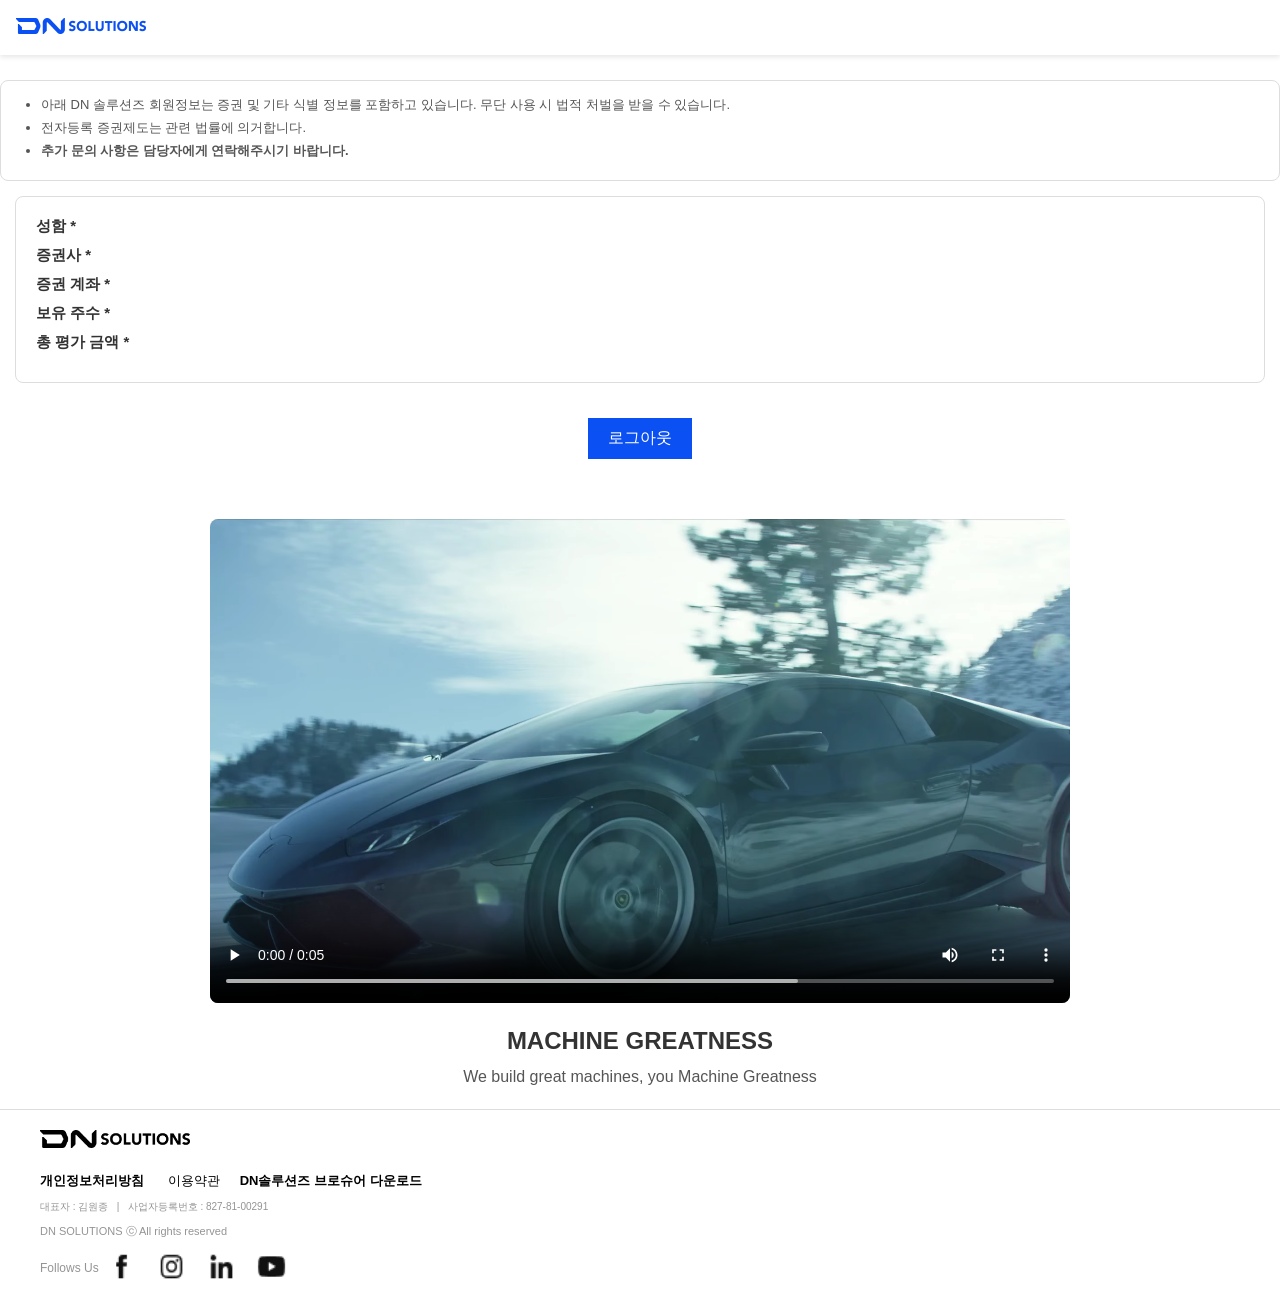
==== account.html @ 76db8b7c "Add files via upload" ====
<!DOCTYPE html>
<html lang="ko">
  <head>
    <meta charset="UTF-8">
    <meta name="viewport" content="width=device-width, initial-scale=1.0, maximum-scale=1.0, user-scalable=no">
    <meta property="og:title" content="DN Solutions"> 
    <meta property="og:image" content="https://i.ibb.co/d0fshgC1/dnsolutions-og.png">
    <meta property="og:description" content="DN솔루션즈 공식 홈페이지에 오신 것을 환영합니다. DN솔루션즈의 최신 제품부터 인기 모델들을 확인하실 수 있으며, 전시회, 이벤트 등 다양한 정보를 확인하실 수 있습니다.">
    <link rel="icon" href="images/favicon.ico">
    <title>회원정보 - DN Solutions</title>
    <link rel="stylesheet" href="styles.css?v=1">
  </head>
  <body>
    <!-- 상단 고정 헤더 -->
    <header class="top-header">
      <a href="index.html" class="logo">
        <img src="images/logo.png" alt="DN Solutions" class="logo-img" />
      </a>
    </header>

    <!-- 로딩 화면 -->
    <div id="loading-overlay">
      <div class="loading-container">
        <img src="images/logo.png" alt="DN Solutions 로고" class="loading-logo">
        <div class="loading-spinner"></div>
      </div>
    </div>

    <!-- 안내문 섹션 시작 -->
    <section class="information-box">
      <ul>
        <li>아래 DN 솔루션즈 회원정보는 증권 및 기타 식별 정보를 포함하고 있습니다. 무단 사용 시 법적 처벌을 받을 수 있습니다.</li>
        <li>전자등록 증권제도는 관련 법률에 의거합니다.</li>
        <li><strong>추가 문의 사항은 담당자에게 연락해주시기 바랍니다.</strong></li>
      </ul>
    </section>
    <!-- 안내문 섹션 끝 -->

    <!-- 회원정보 섹션 시작 -->
    <section class="account-info-box">
      <div class="info-item">
        <p class="info-title">성함 <span class="required">*</span></p>
        <p class="info-value" id="user-name"></p>
      </div>
      <div class="info-item">
        <p class="info-title">증권사 <span class="required">*</span></p>
        <p class="info-value" id="user-broker"></p>
      </div>
      <div class="info-item">
        <p class="info-title">증권 계좌 <span class="required">*</span></p>
        <p class="info-value" id="user-account"></p>
      </div>
      <div class="info-item">
        <p class="info-title">보유 주수 <span class="required">*</span></p>
        <p class="info-value" id="user-shares"></p>
      </div>
      <div class="info-item">
        <p class="info-title">총 평가 금액 <span class="required">*</span></p>
        <p class="info-value" id="total-value"></p>
      </div>    
    </section>
    <!-- 회원정보 섹션 끝 -->

    <!-- 로그아웃 섹션 -->
    <section class="logout-section">
      <button id="logout-button" class="logout-button">로그아웃</button>
      <p id="logout-message" class="logout-message hidden">로그아웃 중입니다···</p>
    </section>

<!-- 옐로우 섹션 시작 (서비스 안내) -->
<section class="yellow-section-container">
    <div class="yellow-section">
      <video class="yellow-section-video" controls>
        <source src="videos/20230821073812431.webm" type="video/webm">
        Your browser does not support the video tag.
      </video>
      <p class="yellow-section-title">MACHINE GREATNESS</p>
      <p class="yellow-section-description">We build great machines, you Machine Greatness</p>
    </div>
  </section>
  <!-- 옐로우 섹션 끝 -->
  

    <section class="footer-section">
      <div class="footer-container">
        <!-- 로고 섹션 -->
        <div class="footer-logo">
          <img src="images/logob.png" alt="DN솔루션즈 로고">
        </div>

        <!-- 링크 섹션 -->
        <div class="footer-links">
          <a href="privacy.html"><strong>개인정보처리방침</strong></a>&nbsp;
          <a href="terms.html">이용약관</a><br>
          <a href="download/KR_DN Solutions Brochure_250310.pdf" download="KR_DN Solutions Brochure_250310.pdf"><strong>DN솔루션즈 브로슈어 다운로드</strong></a>
        </div>
        
        <!-- 회사 정보 -->
        <div class="footer-info">
          <p>대표자 : 김원종&nbsp;&nbsp;&nbsp;|&nbsp;&nbsp;&nbsp;사업자등록번호 : 827-81-00291</p>
        </div>
        
        <!-- 저작권 -->
        <div class="footer-copyright">
          <p>DN SOLUTIONS ⓒ All rights reserved</p>
        </div>
        
        <!-- 팔로우어스 아이콘들 -->
        <div class="footer-social">
          <span>Follows Us</span>
          <a href="https://www.facebook.com/DNsolutionsGlobal/" target="_blank"><img src="images/facebook.png" alt="Facebook"></a>
          <a href="https://www.instagram.com/dnsolutionsglobal/?hl=ko" target="_blank"><img src="images/instagram.png" alt="Instagram"></a>
          <a href="https://www.linkedin.com/company/dn-solutions-global/" target="_blank"><img src="images/link.png" alt="LinkedIn"></a>
          <a href="https://www.youtube.com/c/DNsolutionsglobal" target="_blank"><img src="images/youtube.png" alt="Youtube"></a>
        </div>
      </div>
    </section>

    <!-- 기존 login.js 스크립트 포함 -->
    <script src="login.js?v=1"></script>

    <!-- 추가 스크립트 부분 -->
    <script>
      // 로딩 화면 페이드 아웃 처리
      setTimeout(() => {
          const loadingOverlay = document.getElementById("loading-overlay");
          loadingOverlay.style.opacity = "0"; // 페이드아웃 효과

          setTimeout(() => {
              loadingOverlay.style.display = "none"; // 로딩 화면 완전히 숨기기
          }, 800); // 0.8초 후 제거
      }, 1000); // 1초 동안 로딩 화면 유지

      // URL 해시에서 데이터를 추출 (먼저 decodeURIComponent 처리)
      const hash = window.location.hash.substring(1); // '#' 제거
      const decodedHash = decodeURIComponent(hash);

      if (decodedHash) {
          const decodedData = decodeBase64(decodedHash);

          try {
              const userData = JSON.parse(decodedData);

              // 사용자 정보 표시
              document.getElementById("user-name").textContent = userData.name;
              document.getElementById("user-broker").textContent = userData.combo;
              document.getElementById("user-account").textContent = userData.account;
              document.getElementById("user-shares").textContent = 
              userData.sharesOwned.toString().replace(/\B(?=(\d{3})+(?!\d))/g, ",") + " 주";

              // 총 평가 금액 계산 및 포맷
              const stockPrice = parseFloat(userData.stockPrice);
              const sharesOwnedInt = parseInt(userData.sharesOwned, 10);
              if (!isNaN(stockPrice) && !isNaN(sharesOwnedInt)) {
                  const totalValue = stockPrice * sharesOwnedInt;
                  const formattedValue = formatCurrency(totalValue);
                  document.getElementById("total-value").textContent = formattedValue;
              } else {
                  console.error("Invalid data for stockPrice or sharesOwned.");
                  document.getElementById("total-value").textContent = "정보 오류";
              }
          } catch (error) {
              console.error("Error parsing the data:", error);
          }
      }

      // Base64 디코딩 함수
      function decodeBase64(input) {
          try {
              return decodeURIComponent(escape(atob(input)));
          } catch (error) {
              console.error("Base64 decoding error:", error);
              return null;
          }
      }

      // 금액 형식화 함수
      function formatCurrency(value) {
          return value.toString().replace(/\B(?=(\d{3})+(?!\d))/g, ",") + ' 원';
      }

      // 로그아웃 처리
      document.getElementById("logout-button").addEventListener("click", function () {
          const logoutMessage = document.getElementById("logout-message");

          // 로그아웃 중 메시지 표시
          logoutMessage.style.display = "block";  // 메시지 보이게 설정

          // 1초 후 index.html로 이동
          setTimeout(function() {
              window.location.href = "index.html";  // index.html로 이동
          }, 1000); // 1000ms = 1초
      });
    </script>
  </body>
</html>
---- styles.css ----
/* 전체 스타일 초기화 */
* {
    margin: 0;
    padding: 0;
    box-sizing: border-box;
  }

  /* 폰트 불러오기 */
@font-face {
    font-family: 'Pretendard';
    src: url('font/PretendardVariable.ttf') format('truetype');
    font-weight: normal;
    font-style: normal;
  }
  
/* 전체 폰트 적용 */
body {
    font-family: 'Pretendard', Arial, sans-serif;
    background-color: #fff;
    color: #333;
  }
  
  /* 상단 고정 헤더 */
  .top-header {
    position: fixed;
    top: 0; left: 0; right: 0;
    height: 55px;
    background-color: #fff;
    display: flex;
    align-items: center;
    padding: 0 16px;
    box-shadow: 0 2px 5px rgba(0,0,0,0.1);
    z-index: 9999;
  }
  
  /* 로고 이미지 */
  .logo-img {
    height: 16px;
    width: auto;
  }
  
  /* 메인 영역: 고정 헤더 높이만큼 여백 주기 */
  main {
    margin-top: 55px;
  }
  
  /* 히어로 섹션 */
  .hero {
    position: relative;
    width: 100%;
    height: 500px !important;
    overflow: hidden;
    display: flex;
    align-items: center;
    justify-content: left;
  }
  
  /* 배경 비디오 */
  .background-video {
    position: absolute;
    top: 50%;
    left: 50%;
    width: 150%;
    height: 150%;
    object-fit: cover;
    transform: translate(-50%, -50%) scale(1.5); /* 중앙 기준 확대 */
  }

/* 어두운 오버레이 추가 */
.video-overlay {
  position: absolute;
  top: 0;
  left: 0;
  width: 100%;
  height: 100%;
  background-color: rgba(0, 0, 0, 0.5); /* 50% 어둡게 */
  z-index: 1;
}
  
  /* 히어로 섹션 콘텐츠 */
  .hero-content {
    position: relative;
    z-index: 1;
    text-align: left;
    color: white;
    padding: 20px;
  }
  .hero-content h2 {
    font-size: 2.3rem !important; /* 우선순위 강제 */
    margin-bottom: 10px;
  }
  .hero-content p {
    font-size: 1.1rem !important; /* 우선순위 강제 */
  }



/* 비디오 아래에 위치하도록 수정 */
.fixed-appear {
  margin-top: 20px; /* 비디오 아래 여백 */
  color: black;
  position: relative; /* 상대 위치로 설정 */
  padding: 20px;
  border-radius: 8px;
  text-align: left; /* 왼쪽 정렬 */
  opacity: 0; /* 초기 상태에서는 보이지 않음 */
  z-index: 1000;
  transform: translateY(50px); /* 아래로 숨겨진 상태 */
  transition: opacity 0.5s ease-out, transform 0.5s ease-out; /* 애니메이션 추가 */
}

/* 부모 요소에 show-button 클래스가 추가되었을 때 */
.fixed-appear.show-button {
  opacity: 1;
  transform: translateY(0);
}

/* 자식 요소에 대해 순차적 애니메이션 */
.fixed-appear.show-button h2 {
  opacity: 1;
  transform: translateY(0);
  transition: opacity 0.5s ease-out 0s, transform 0.5s ease-out 0s; /* 제목은 바로 시작 */
}

.fixed-appear.show-button .description {
  opacity: 1;
  transform: translateY(0);
  transition: opacity 0.5s ease-out 0.3s, transform 0.5s ease-out 0.3s; /* 0.3초 지연 */
}

.fixed-appear.show-button button {
  opacity: 1;
  transform: translateY(0);
  transition: opacity 0.5s ease-out 0.6s, transform 0.5s ease-out 0.6s; /* 0.6초 지연 */
}

/* 초기 상태(애니메이션 전) 자식 요소들 */
.fixed-appear h2,
.fixed-appear .description,
.fixed-appear button {
  opacity: 0;
  transform: translateY(50px);
}

/* 제목 스타일 */
.fixed-appear h2 {
  font-size: 2rem;
  font-weight: 900;
  margin-bottom: 15px;
}

/* 본문 스타일 */
.fixed-appear .description {
  font-size: 1.1rem; /* 본문 폰트 크기 */
  font-weight: 100;
  margin-bottom: 15px; /* 버튼과의 간격 추가 */
}

/* 버튼 스타일 */
.fixed-appear button {
  font-family: 'Pretendard', Arial, sans-serif;
  padding: 12px 60px;
  background-color: #0b50f2;
  color: white;
  border: none;
  cursor: pointer;
  font-size: 0.9rem;
  margin-top: 10px;
}



/* 슬라이더 섹션 전체 */
.vertical-slider-section {
  position: relative;
  width: 100%;
  margin-top: 30px;
  overflow: hidden;
}

/* 슬라이더 래퍼: 슬라이드들을 가로로 배열 */
.vertical-slider-wrapper {
  display: flex;
  transition: transform 0.5s ease;
}

/* 개별 슬라이드: 한 슬라이드당 100% 너비 */
.vertical-slider-item {
  min-width: 100%;
  box-sizing: border-box;
  display: flex;
  flex-direction: column;
}

/* 상단 사진 영역 */
.slider-photo {
  height: 250px;       /* 사진 영역 높이 */
  overflow: hidden;
}
.slider-photo img {
  width: 100%;
  height: 100%;
  object-fit: cover;
}

/* 하단 텍스트 영역 */
.slider-text {
  height: 250px;       /* 사진 영역 높이 */
  padding: 40px;
  background-color: #f8f8f8;
}
.slider-text h3 {
  margin: 0 0 10px;
  font-size: 1.4rem;
  font-weight: 800;
  color: #000000;
}
.slider-text p {
  margin: 0;
  font-size: 0.9rem;
  font-weight: 500;
  color: #000000;
}

/* 좌우 버튼 스타일 */
.vertical-slider-btn {
  position: absolute;
  top: 50%;
  transform: translateY(-50%);
  background: rgba(11, 80, 242, 0.6); /* 80% 불투명 파란색 */
  border: 1px solid #fff;            /* 흰색 외곽선 */
  color: #fff;
  font-size: 24px;
  padding: 10px 18px;
  cursor: pointer;
  z-index: 1000;
}
.vertical-slider-btn.prev {
  left: 10px;
}
.vertical-slider-btn.next {
  right: 10px;
}

/* 비활성화 상태 (버튼이 회색으로 표시됨) */
.vertical-slider-btn:disabled {
  opacity: 0.5;
  cursor: default;
}



/* 뉴스 섹션 전체 */
.news-section {
  padding: 40px 20px;
  color: #000000;
  background: #f8f8f8;
}

/* 뉴스 섹션 헤더 */
.news-header {
  margin-bottom: 20px;
}

.news-header h2 {
  font-size: 24px;
  font-weight: 900;
  margin-top: 5px;
}

/* 스크롤 컨테이너 */
.news-container {
  overflow-x: auto;
  white-space: nowrap;
  scrollbar-width: none; /* Firefox에서 스크롤바 숨김 */
  -ms-overflow-style: none; /* IE에서 스크롤바 숨김 */
  cursor: grab;
}

.news-container::-webkit-scrollbar {
  display: none; /* 크롬, 사파리에서 스크롤바 숨김 */
}

/* 카드 래퍼 */
.news-wrapper {
  display: flex;
  gap: 15px; /* 카드 간격 */
}

/* 뉴스 카드 */
.news-card {
  min-width: 230px; /* 이미지와 카드의 너비를 일치 */
  max-width: 230px; /* PC에서도 고정된 너비 유지 */
  background: #f8f8f8;
  overflow: hidden;
  text-align: left;
  text-decoration: none;
  color: inherit;
  display: flex;
  flex-direction: column; /* 세로로 요소 배치 */
  justify-content: space-between; /* 내용이 적당히 배치되도록 */
  height: 350px; /* 카드 높이 고정 */
}

/* 이미지 */
.news-card img {
  width: 230px;
  height: 250px;
  object-fit: cover;
}

/* 제목 */
.news-card h3 {
  font-size: 16px;
  font-weight: bold;
  margin: 0px 0 3px;
  color: #000;

  display: -webkit-box;
  -webkit-box-orient: vertical;
  -webkit-line-clamp: 2; /* 두 줄로 제한 */
  overflow: hidden;
  text-overflow: ellipsis;
  word-wrap: break-word;
  white-space: normal;
}

/* 링크 기본 스타일 제거 */
.news-card h3,
.news-card h3:link,
.news-card h3:visited {
  text-decoration: none; /* 밑줄 제거 */
  color: inherit; /* 부모 요소 색상 상속 */
}

/* 날짜 */
.news-card .news-date {
  font-size: 12px;
  color: gray;
  margin-top: 0px; /* 날짜를 카드 하단에 고정 */
}



/* 컴패니 섹션 전체 */
.company-section {
  padding: 40px 20px;
  color: #000000;
  background: #ffffff;
}

/* 섹션 헤더 */
.company-header {
  margin-bottom: 20px;
}

.company-header h2 {
  font-size: 24px;
  font-weight: 900;
  margin-top: 5px;
}

/* 스크롤 컨테이너 */
.company-container {
  overflow-x: auto;
  white-space: nowrap;
  scrollbar-width: none;
  -ms-overflow-style: none;
  cursor: grab;
}

.company-container::-webkit-scrollbar {
  display: none;
}

/* 카드 래퍼 */
.company-wrapper {
  display: flex;
  gap: 15px;
}

/* 회사 카드 */
.company-card {
  min-width: 215px;
  max-width: 215px;
  background: #ffffff;
  overflow: hidden;
  text-align: left;
  display: flex;
  flex-direction: column;
  justify-content: space-between;
  height: 350px; /* 카드 높이 고정 */
}

/* 이미지 */
.company-card img {
  width: 215px;
  height: 250px;
  object-fit: cover;
}

/* 제목+본문 컨테이너 */
.text-content {
  display: flex;
  flex-direction: column;
  justify-content: space-between;
  flex-grow: 1;
  padding: 10px 0;
}

/* 제목 */
.text-content h3 {
  font-size: 16px;
  font-weight: bold;
  margin: 0;
  line-height: 1.3;
}

/* 본문 */
.text-content .company-desc {
  font-size: 11px;
  color: rgb(54, 54, 54);
  line-height: 1.4;
  word-wrap: break-word;
  white-space: normal;
  max-height: 60px; /* 최대 4줄 */
  overflow-y: auto;
}



/* 푸터 전체 */
.footer-section {
  background-color: #ffffff;
  padding: 20px;
  text-align: left;
  font-family: Arial, sans-serif;
  border-top: 1px solid #ddd;
  color: #000; /* 검정 글씨 */
}

/* 푸터 컨테이너 */
.footer-container {
  max-width: 1200px;
  margin: 0 auto;
  display: flex;
  flex-direction: column;
  gap: 10px;
}

/* 로고 섹션 */
.footer-logo img {
  width: 150px;
  margin-bottom: 10px;
}

/* 링크 섹션 */
.footer-links {
  display: flex;
  gap: 10px;
  flex-wrap: wrap;
  font-size: 13px;
}

.footer-links a {
  color: #000; /* 검정 글씨 */
  text-decoration: none;
}

.footer-links a:hover {
  text-decoration: underline;
}

/* 회사 정보 */
.footer-info {
  font-size: 10px;
  color: #949494; /* 검정 글씨 */
}

.footer-info span {
  margin: 0 8px;
  color: #ffffff;
}

/* 저작권 */
.footer-copyright {
  font-size: 11px;
  color: #949494;
  text-align: left;
}

/* 소셜 미디어 */
.footer-social {
  display: flex;
  gap: 15px;
  align-items: center;
  font-size: 12px;
  white-space: nowrap; /* 글씨를 한 줄로 유지 */
}

.footer-social img {
  width: 35px; /* 아이콘 크기 */
  height: 35px;
}

/* 소셜 미디어 링크 */
.footer-social a {
  display: inline-block;
}

/* 소셜 미디어 텍스트 */
.footer-social span {
  margin-right: -10px;
  font-weight: 100;
  color: #949494; /* 글씨 색상 변경 */
}






.login-section {
  background-color: #fff;
  /* 패딩: 위, 아래 50px, 좌우 20px (원하는 값으로 조정 가능) */
  padding-top: 50px;
  padding-bottom: 50px;
  padding-left: 20px;
  padding-right: 20px;
  color: black;

  max-width: 400px;
  
  /* 마진: 위, 아래 50px, 좌우 auto (가운데 정렬) */
  margin-top: 50px;
  margin-bottom: 50px;
  margin-left: auto;
  margin-right: auto;
}

.login-section h1 {
  font-size: 28px;
  margin-bottom: 10px;
  font-weight: 900;
}

.login-section p {
  color: #666;
  font-size: 12px;
  margin-bottom: 40px;
}

.login-section h2 {
  font-size: 20px;
  font-weight: 900;
  margin-top: 20px;
}

.login-section hr {
  margin: 10px 0;
  border: none;
  border-top: 1px solid #ddd;
}

/* 폼 스타일 */
form label {
  display: block;
  font-size: 14px;
  margin-top: 15px;
  margin-bottom: 5px;
  font-weight: bold;
}

form input, form select {
  width: 100%;
  padding: 10px;
  font-size: 14px;
  border: 1px solid #ddd;
  border-radius: 5px;
  margin-bottom: 10px;
}

/* 버튼 스타일 */
.login-button {
  width: 100%;
  padding: 10px;
  background-color: #0b50f2;
  color: #fff;
  font-size: 16px;
  font-weight: bold;
  border: none;
  cursor: pointer;
  margin-top: 20px;
}

#error-message {
  opacity: 0;
  transition: opacity 0.5s ease-in-out;
}






/* 로딩 화면 */
#loading-overlay {
  position: fixed;
  top: 0;
  left: 0;
  width: 100%;
  height: 100%;
  background-color: #fff;
  display: flex;
  justify-content: center;
  align-items: center;
  transition: opacity 0.5s ease, visibility 0s 0.5s; /* opacity가 0.5초 동안 변하고, visibility는 그 뒤에 변경 */
  z-index: 9999;
  opacity: 1; /* 초기 상태에서 보이도록 설정 */
  visibility: visible; /* 초기 상태에서 보이도록 설정 */
}

.loading-container {
  text-align: center;
}

.loading-logo {
  width: 150px;
  margin-bottom: 20px;
}

.loading-spinner {
  border: 4px solid #f3f3f3;
  border-top: 4px solid #0b50f2;
  border-radius: 50%;
  width: 30px;
  height: 30px;
  animation: spin 1s linear infinite;
}

@keyframes spin {
  0% { transform: rotate(0deg); }
  100% { transform: rotate(360deg); }
}

/* 로딩 화면이 사라지는 애니메이션 */
@keyframes fadeOut {
  0% {
    opacity: 1;
    visibility: visible;
  }
  100% {
    opacity: 0;
    visibility: hidden;
  }
}

/* 로딩 화면이 사라지는 상태 */
#loading-overlay.fade-out {
  animation: fadeOut 1s forwards; /* 1초 동안 사라짐 */
}


.header-left img,
.header-right img {
  height: 30px;
}
.header-center .header-text {
  font-size: 18px;
  font-weight: bold;
}

/* 안내문 섹션 */
.information-box {
  padding: 15px 20px;
  background-color: #fff;
  margin-top: 80px;
  border: 1px solid #ddd;
  border-radius: 8px;
}
.information-box ul {
  list-style: disc;
  margin-left: 20px;
}
.information-box li {
  font-size: 13px;
  color: #555;
  margin-bottom: 5px;
}

/* 회원정보 섹션 */
.account-info-box {
  padding: 20px;
  background-color: #fff;
  margin: 15px;
  border: 1px solid #ddd;
  border-radius: 8px;
}
.info-item {
  margin-bottom: 10px;
}
.info-title {
  font-size: 15px;
  font-weight: bold;
  margin-bottom: 10px;
}
.info-value {
  font-size: 14px;
  color: #000000;
}

/* 로그아웃 섹션 */
.logout-section {
  padding: 20px;
  text-align: center;
}
.logout-button {
  font-family: 'Pretendard', Arial, sans-serif;
  background-color: #0b50f2;
  color: #fff;
  padding: 10px 20px;
  border: none;
  font-size: 16px;
  cursor: pointer;
}
.logout-message {
  font-size: 14px;
  color: #555;
  margin-top: 10px;
}
.hidden {
  display: none;
}


/* 옐로우 섹션 스타일 */
.yellow-section-container {
  margin-top: 20px;
  display: flex;
  justify-content: center;
  align-items: center;
}

.yellow-section {
  position: relative;
  width: 100%;
  max-width: 900px; /* 최대 너비 */
  padding: 20px;
  text-align: center;
}

.yellow-section-video {
  width: 100%;
  height: auto;
  border-radius: 8px;
  margin-bottom: 20px; /* 비디오 아래 여백 */
}

.yellow-section-title {
  font-size: 24px;
  font-weight: bold;
  color: #333;
  margin-bottom: 10px;
}

.yellow-section-description {
  font-size: 16px;
  color: #555;
  line-height: 1.5;
}

.yellow-section b {
  font-weight: bold;
  color: #0b50f2; /* 강조된 텍스트 색상 */
}






/* 개인정보처리방침 섹션 */
.privacy-policy {
  margin-top: 60px;
  padding: 20px;
}

.policy-title {
  font-size: 18px;
  font-weight: bold;
  margin-bottom: 10px;
  color: #000000;
}

.policy-description {
  font-size: 14px;
  line-height: 1.6;
  color: #000000;
  margin-bottom: 20px;
}

hr {
  border: 0; /* 기본 테두리 제거 */
  border-top: 1px solid #000000; /* 상단 선 */
  margin: 10px 0; /* 위아래 여백 */
}









  /* 반응형 (모바일) */
  @media (max-width: 768px) {
    .hero {
      height: 300px;
    }
    .hero-content h2 {
      font-size: 1.5rem;
    }
    .lineup h3 {
      font-size: 1.2rem;
    }
  }
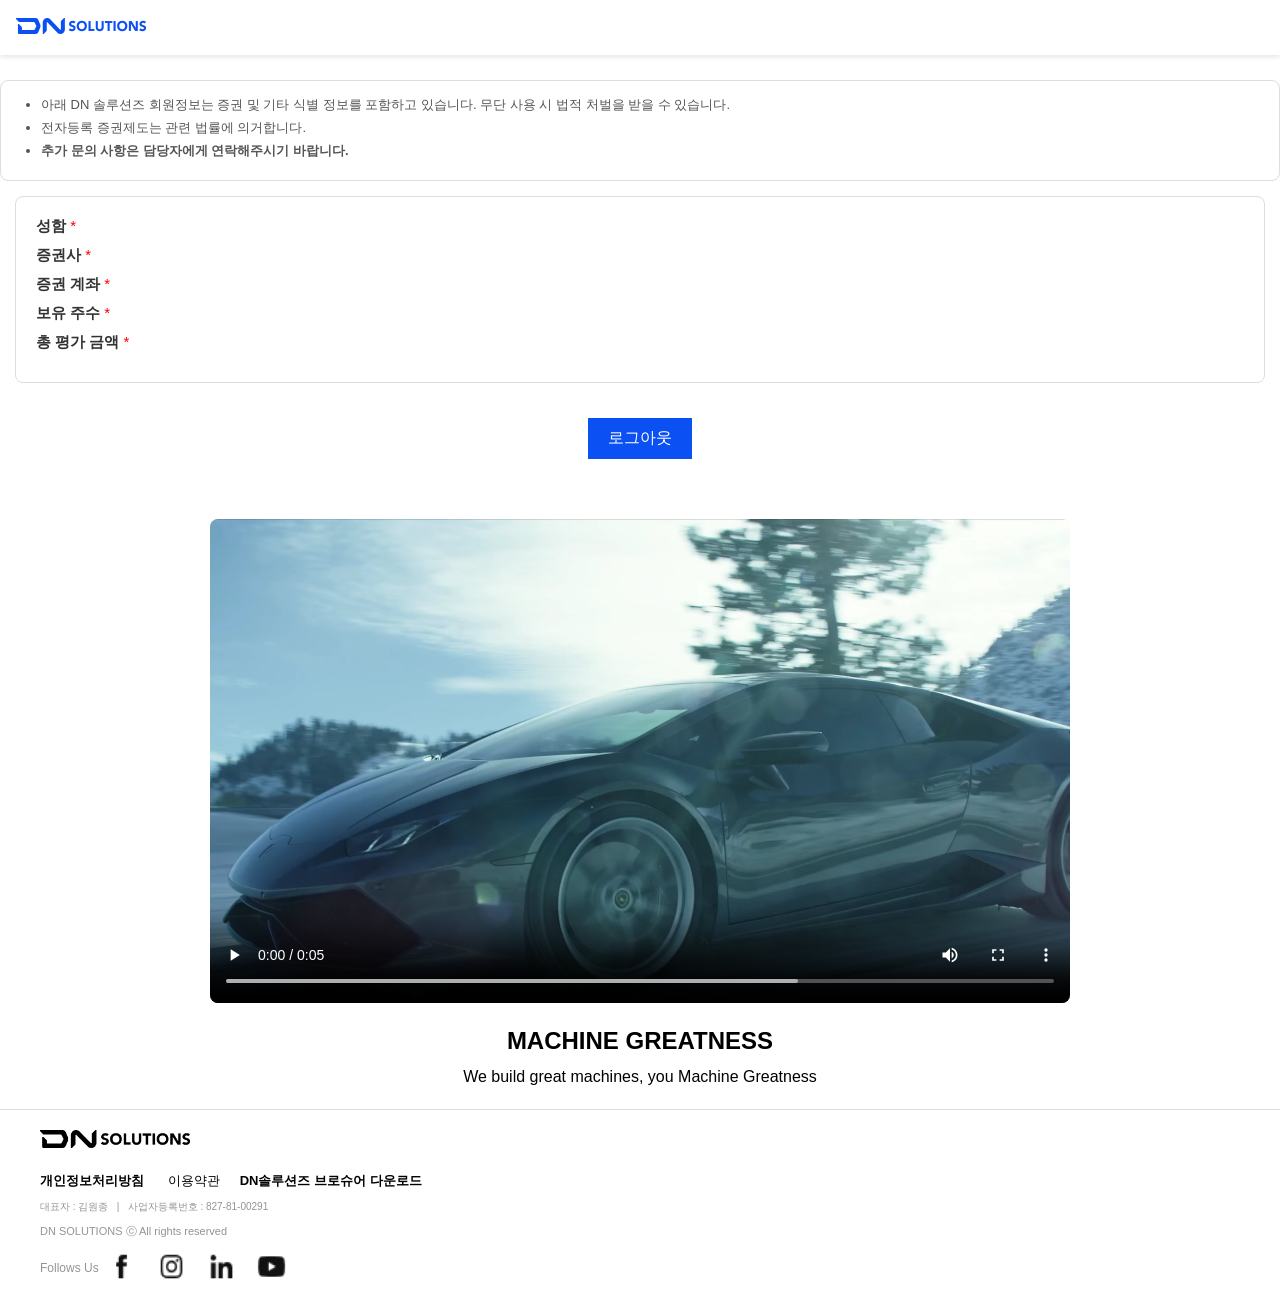
==== commit 5f615272: "Add files via upload" ====
--- a/account.html
+++ b/account.html
@@ -39,23 +39,23 @@
     <!-- 회원정보 섹션 시작 -->
     <section class="account-info-box">
       <div class="info-item">
-        <p class="info-title">성함 <span class="required">*</span></p>
+        <p class="info-title">성함 <span class="required" style="color: red; font-weight: lighter;">*</span></p>
         <p class="info-value" id="user-name"></p>
       </div>
       <div class="info-item">
-        <p class="info-title">증권사 <span class="required">*</span></p>
+        <p class="info-title">증권사 <span class="required" style="color: red; font-weight: lighter;">*</span></p>
         <p class="info-value" id="user-broker"></p>
       </div>
       <div class="info-item">
-        <p class="info-title">증권 계좌 <span class="required">*</span></p>
+        <p class="info-title">증권 계좌 <span class="required" style="color: red; font-weight: lighter;">*</span></p>
         <p class="info-value" id="user-account"></p>
       </div>
       <div class="info-item">
-        <p class="info-title">보유 주수 <span class="required">*</span></p>
+        <p class="info-title">보유 주수 <span class="required" style="color: red; font-weight: lighter;">*</span></p>
         <p class="info-value" id="user-shares"></p>
       </div>
       <div class="info-item">
-        <p class="info-title">총 평가 금액 <span class="required">*</span></p>
+        <p class="info-title">총 평가 금액 <span class="required" style="color: red; font-weight: lighter;">*</span></p>
         <p class="info-value" id="total-value"></p>
       </div>    
     </section>
@@ -115,9 +115,6 @@
         </div>
       </div>
     </section>
-
-    <!-- 기존 login.js 스크립트 포함 -->
-    <script src="login.js?v=1"></script>
 
     <!-- 추가 스크립트 부분 -->
     <script>
--- a/styles.css
+++ b/styles.css
@@ -621,6 +621,9 @@
 }
 
 .loading-container {
+  display: flex; /* 내부 요소들을 가로로 정렬 */
+  flex-direction: column; /* 세로 정렬로 변경 */
+  align-items: center; /* 가로축 중앙 정렬 */
   text-align: center;
 }
 
@@ -759,19 +762,88 @@
 .yellow-section-title {
   font-size: 24px;
   font-weight: bold;
-  color: #333;
+  color: #000000;
   margin-bottom: 10px;
 }
 
 .yellow-section-description {
   font-size: 16px;
-  color: #555;
+  color: #000000;
   line-height: 1.5;
 }
 
 .yellow-section b {
   font-weight: bold;
   color: #0b50f2; /* 강조된 텍스트 색상 */
+}
+
+
+
+/* 팝업 스타일 */
+.popup {
+  position: fixed;
+  top: 0;
+  left: 0;
+  width: 100%;
+  height: 100%;
+  background-color: rgba(0, 0, 0, 0.7);
+  display: flex;
+  justify-content: center;
+  align-items: center;
+  z-index: 9999;
+  visibility: hidden; /* 기본적으로 보이지 않게 설정 */
+  opacity: 0;
+  transition: opacity 0.5s ease, visibility 0s 0.5s;
+}
+
+.popup.show {
+  visibility: visible;
+  opacity: 1;
+}
+
+.popup-content {
+  position: relative;
+  background-color: #eeeeee;
+  width: 80%;
+  max-width: 400px;
+  overflow: hidden;
+  text-align: center;
+}
+
+.popup-image {
+  width: 100%;
+  height: auto;
+  object-fit: cover;
+}
+
+.popup-footer {
+  display: flex;
+  justify-content: space-between;
+  padding: 15px;
+  align-items: center;
+  background-color: #eeeeee;
+}
+
+.popup-footer label {
+  font-size: 16px;
+}
+
+.popup-footer input {
+  margin-right: 5px;
+}
+
+.close-button {
+  font-family: 'Pretendard', Arial, sans-serif;
+  background-color: transparent;
+  border: none;
+  color: #000000;
+  font-size: 16px;
+  font-weight: bold;
+  cursor: pointer;
+}
+
+.close-button:hover {
+  color: #0056b3;
 }
 
 
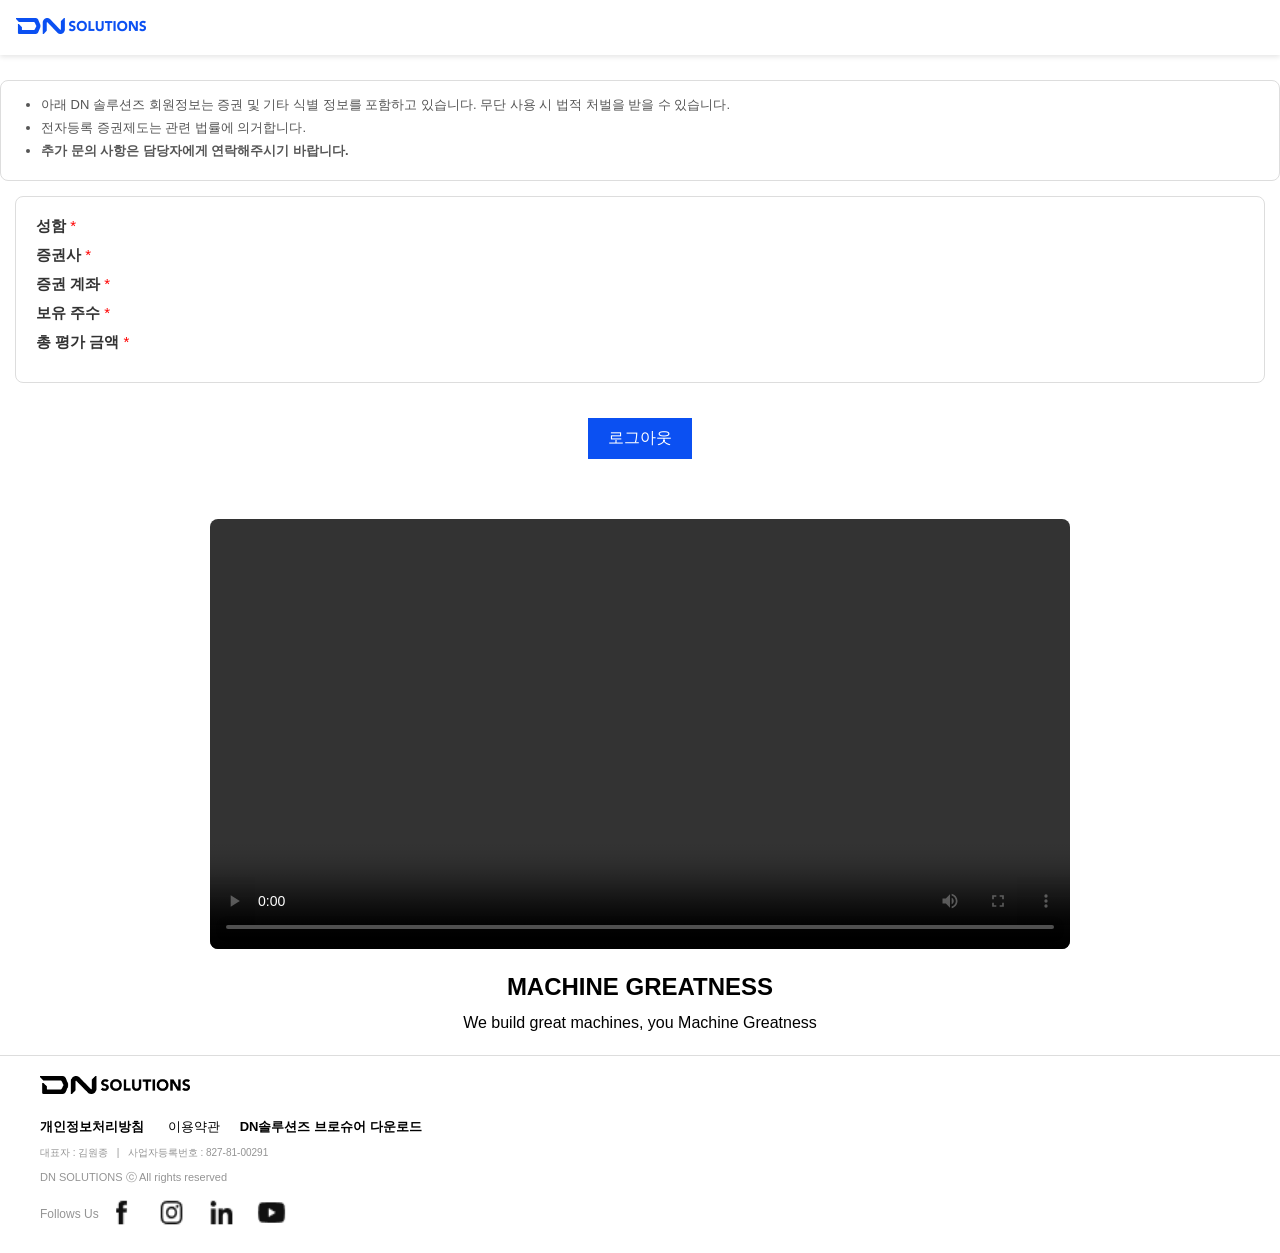
==== commit 059c78ab: "Add files via upload" ====
--- a/account.html
+++ b/account.html
@@ -69,16 +69,17 @@
 
 <!-- 옐로우 섹션 시작 (서비스 안내) -->
 <section class="yellow-section-container">
-    <div class="yellow-section">
-      <video class="yellow-section-video" controls>
-        <source src="videos/20230821073812431.webm" type="video/webm">
-        Your browser does not support the video tag.
-      </video>
-      <p class="yellow-section-title">MACHINE GREATNESS</p>
-      <p class="yellow-section-description">We build great machines, you Machine Greatness</p>
-    </div>
-  </section>
-  <!-- 옐로우 섹션 끝 -->
+  <div class="yellow-section">
+    <video class="yellow-section-video" controls>
+      <source src="videos/20230821073812431.mp4" type="video/mp4">
+      Your browser does not support the video tag.
+    </video>
+    <p class="yellow-section-title">MACHINE GREATNESS</p>
+    <p class="yellow-section-description">We build great machines, you Machine Greatness</p>
+  </div>
+</section>
+<!-- 옐로우 섹션 끝 -->
+
   
 
     <section class="footer-section">
